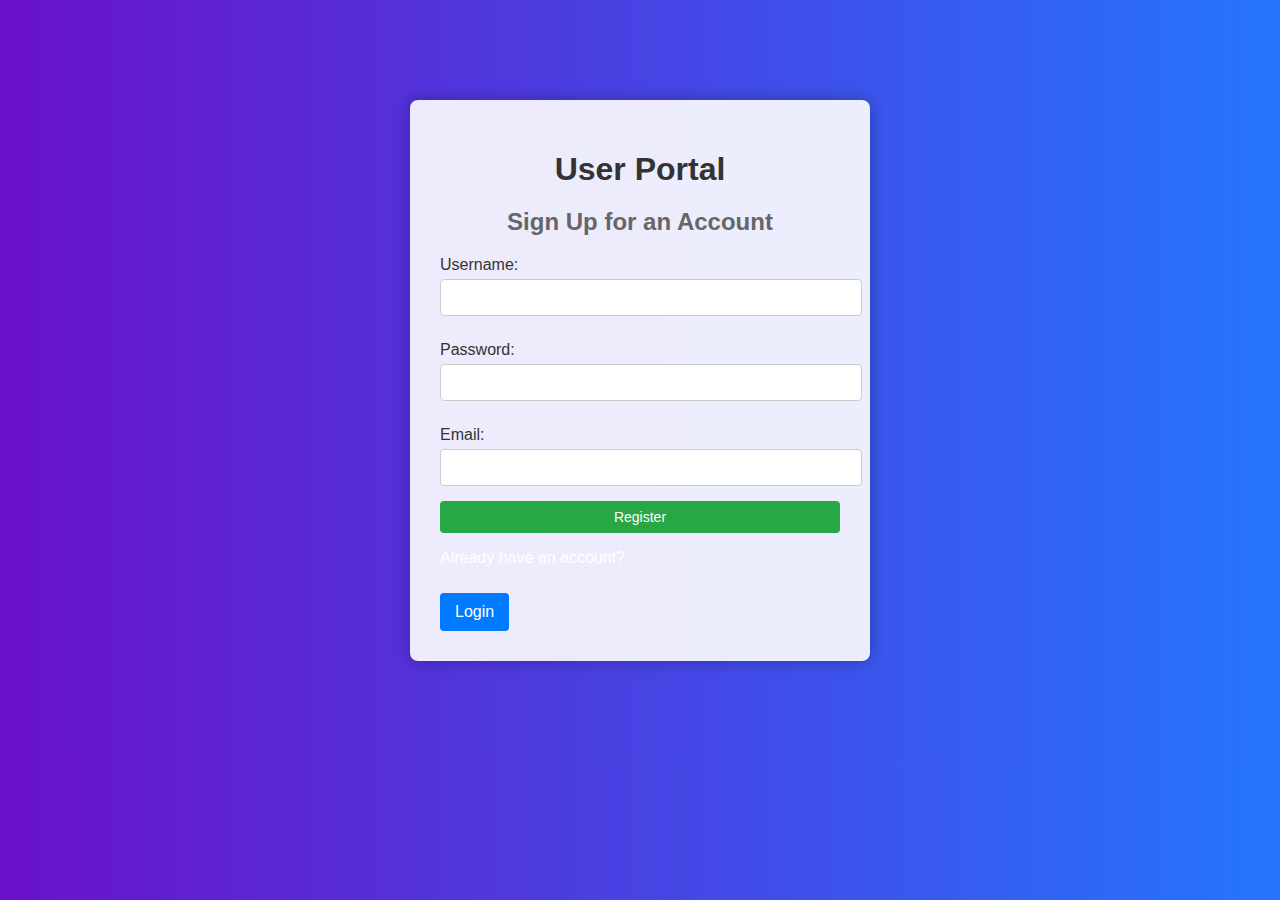
==== UserWebpage/signup.html @ e97ee259 "Added DemoProject(userWebpage) to the repository" ====
<!DOCTYPE html>
<html lang="en">
<head>
    <meta charset="UTF-8">
    <meta name="viewport" content="width=device-width, initial-scale=1.0">
    <title>User Portal - Sign Up</title>
    <link rel="stylesheet" href="css/styles.css">
</head>
<body>
    <div class="container">
        <h1>User Portal</h1>
        <h2>Sign Up for an Account</h2>
        <form action="php/register.php" method="POST">
            <label for="userName">Username:</label>
            <input type="text" id="userName" name="userName" required>

            <label for="userPassword">Password:</label>
            <input type="password" id="userPassword" name="userPassword" required>

            <label for="email">Email:</label>
            <input type="email" id="email" name="email" required>

            <button type="submit">Register</button>
        </form>

        <div class="login">
            <p>Already have an account?</p>
            <a href="login.html" class="login-button">Login</a>
        </div>
    </div>
</body>
</html>
---- UserWebpage/css/styles.css ----
body {
    font-family: Arial, sans-serif;
    background-color: #e9ecef;
    background-image: linear-gradient(to right, #6a11cb, #2575fc);
    margin: 0;
    padding: 0;
    color: #fff;
}

.container {
    max-width: 400px;
    margin: 100px auto;
    padding: 30px;
    background: rgba(255, 255, 255, 0.9);
    border-radius: 8px;
    box-shadow: 0 0 15px rgba(0, 0, 0, 0.3);
}

h1 {
    text-align: center;
    color: #333;
    margin-bottom: 10px;
}

h2 {
    text-align: center;
    color: #666;
    margin-bottom: 20px;
}

label {
    display: block;
    margin: 10px 0 5px;
    color: #333;
}

input[type="text"],
input[type="password"],
input[type="email"] {
    width: 100%;
    padding: 10px;
    margin-bottom: 15px; /* Adjusted margin for consistent spacing */
    border: 1px solid #ccc;
    border-radius: 4px;
}

button {
    width: 100%;
    padding: 8px; /* Reduced padding for smaller button */
    background-color: #28a745;
    border: none;
    color: white;
    font-size: 14px; /* Reduced font size for the button */
    border-radius: 4px;
    cursor: pointer;
    transition: background-color 0.3s;
}

button:hover {
    background-color: #218838;
}

.signup {
    text-align: center;
    margin-top: 20px;
    color: #333;
}

.signup-button,
.login-button {
    display: inline-block;
    margin-top: 10px;
    padding: 10px 15px;
    background-color: #007bff;
    color: white;
    text-decoration: none;
    border-radius: 4px;
    transition: background-color 0.3s;
}

.signup-button:hover,
.login-button:hover {
    background-color: #0056b3;
}
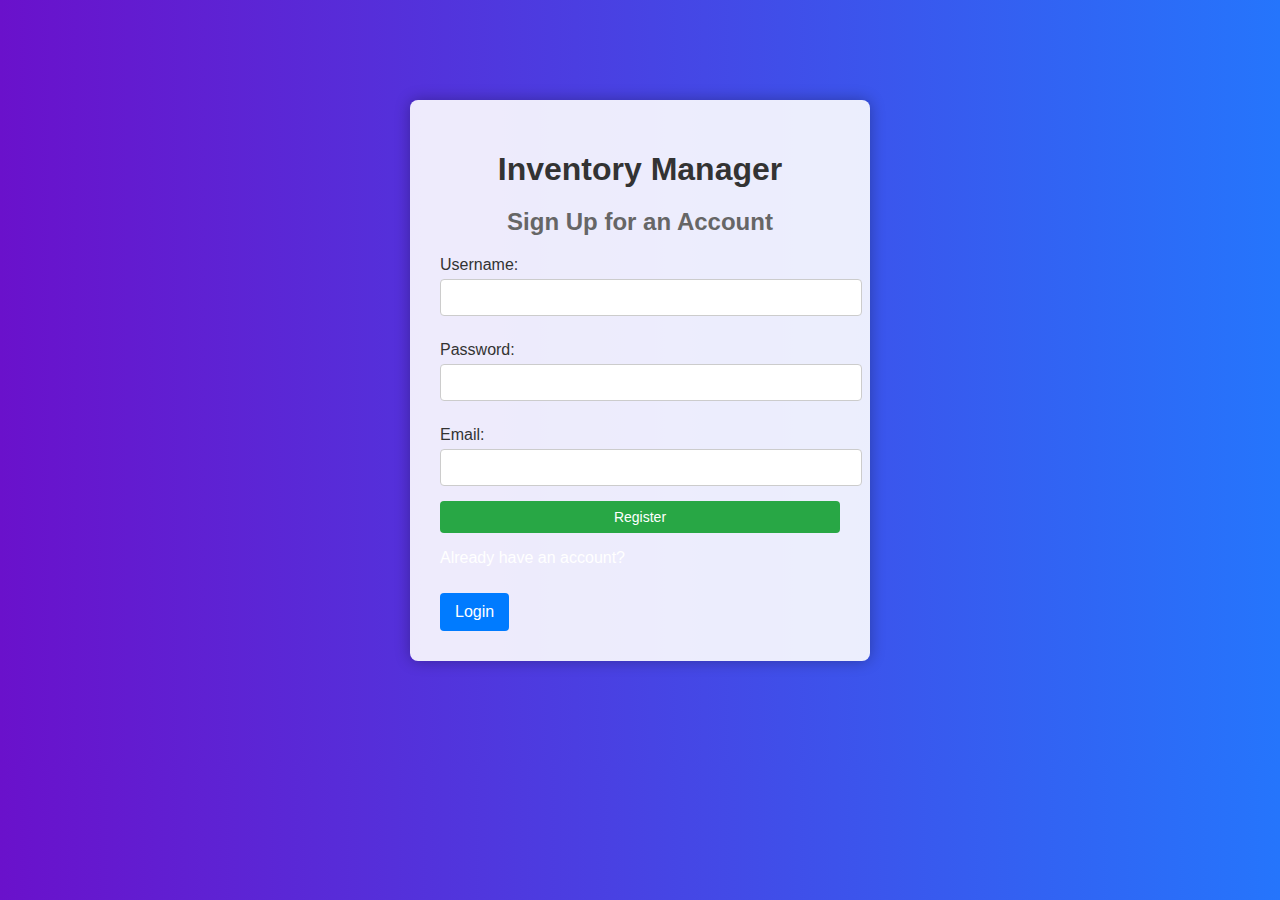
==== commit 07233c94: "Added after modified" ====
--- a/UserWebpage/signup.html
+++ b/UserWebpage/signup.html
@@ -3,12 +3,12 @@
 <head>
     <meta charset="UTF-8">
     <meta name="viewport" content="width=device-width, initial-scale=1.0">
-    <title>User Portal - Sign Up</title>
+    <title>Inventory Manager - Sign Up</title>
     <link rel="stylesheet" href="css/styles.css">
 </head>
 <body>
     <div class="container">
-        <h1>User Portal</h1>
+        <h1>Inventory Manager</h1>
         <h2>Sign Up for an Account</h2>
         <form action="php/register.php" method="POST">
             <label for="userName">Username:</label>
